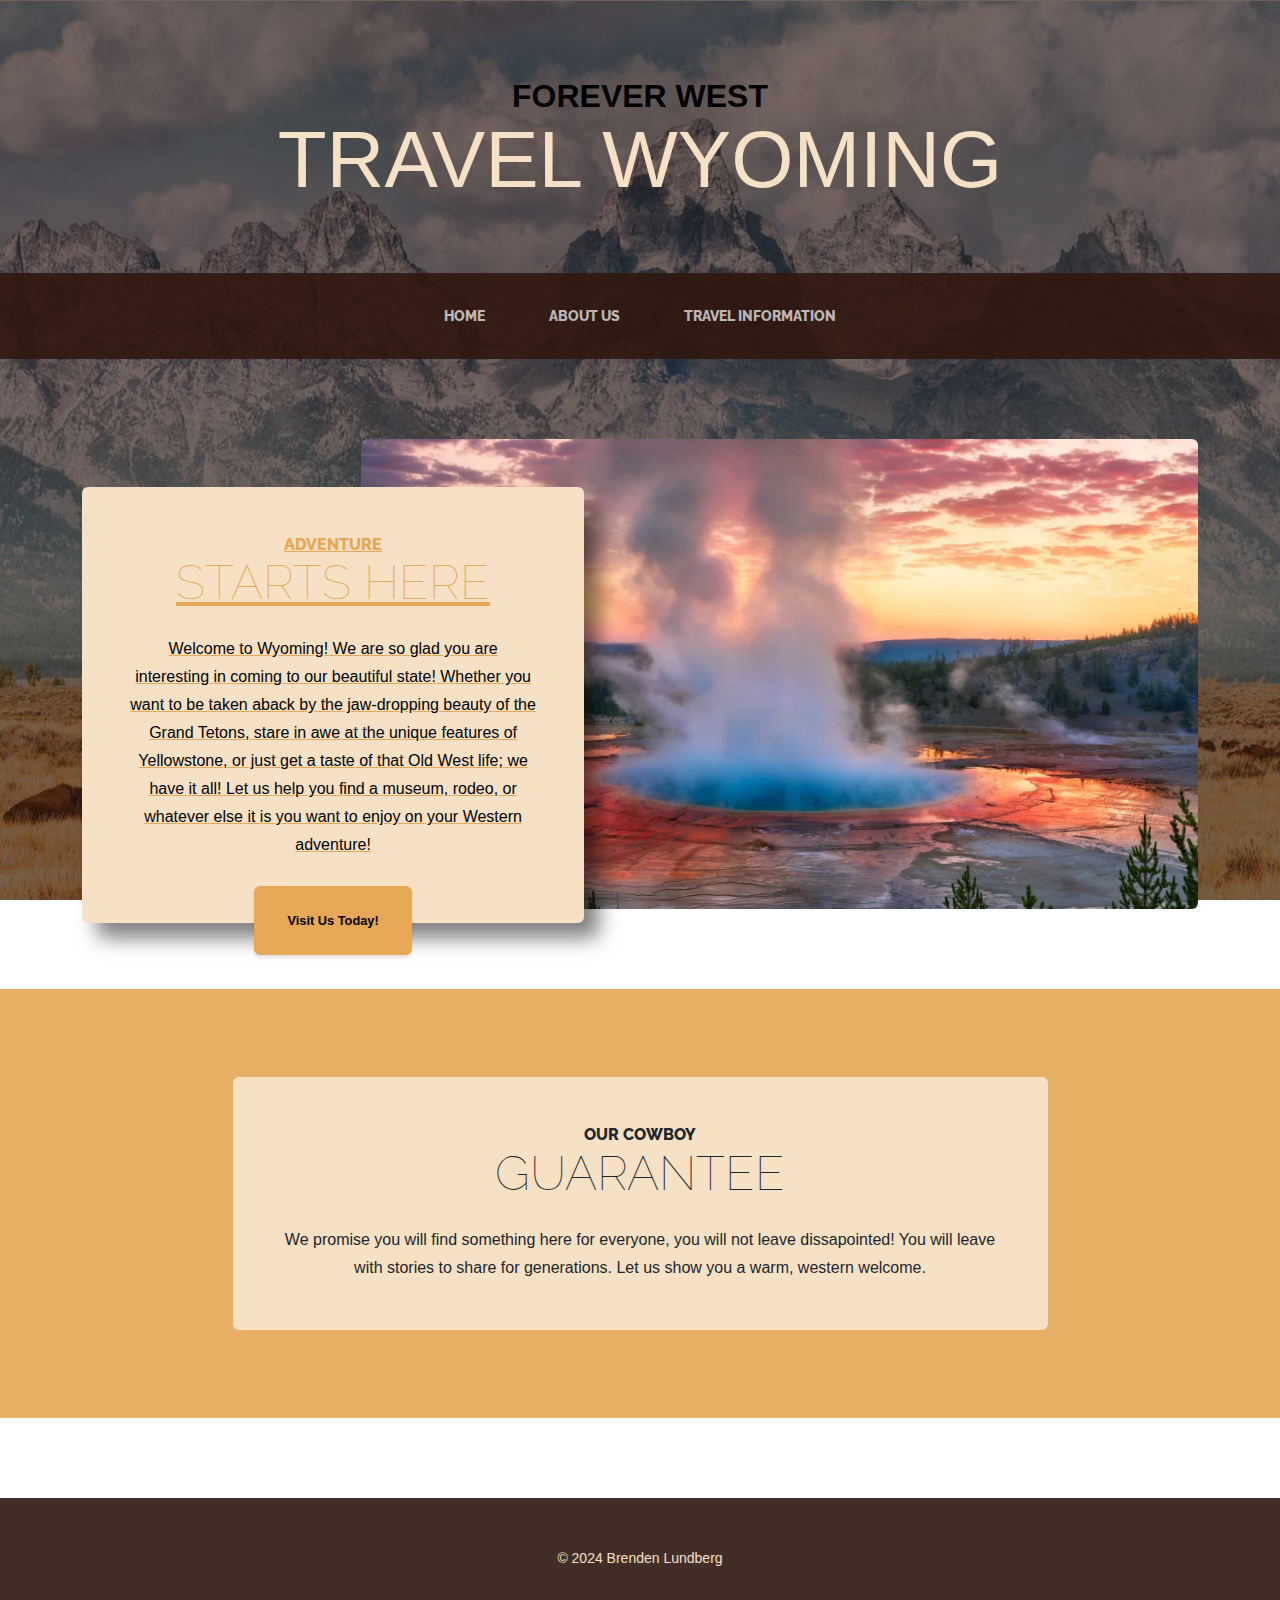
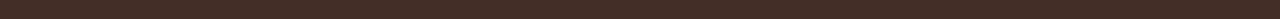
==== index.html @ 7b89c259 "Add files via upload" ====
<!DOCTYPE html>
<html lang="en">
    <head>
        <meta charset="utf-8" />
        <meta name="viewport" content="width=device-width, initial-scale=1, shrink-to-fit=no" />
        <meta name="description" content="" />
        <meta name="author" content="" />
        <title>Travel Wyoming</title>
        <link rel="icon" type="image/x-icon" href="assets/favicon.ico" />
        <!-- Google fonts-->
        <link href="https://fonts.googleapis.com/css?family=Raleway:100,100i,200,200i,300,300i,400,400i,500,500i,600,600i,700,700i,800,800i,900,900i" rel="stylesheet" />
        <link href="https://fonts.googleapis.com/css?family=Lora:400,400i,700,700i" rel="stylesheet" />
        <!-- Core theme CSS (includes Bootstrap)-->
        <link href="css/styles.css" rel="stylesheet" />
        <link rel="stylesheet" href="css/mystyles.css">
    </head>
    <body>
        <header>
            <h1 class="site-heading text-center text-faded d-none d-lg-block">
                <span class="site-heading-upper text-primary mb-3">FOREVER WEST</span>
                <span class="site-heading-lower">TRAVEL WYOMING</span>
            </h1>
        </header>
        <!-- Navigation-->
        <nav class="navbar navbar-expand-lg navbar-dark py-lg-4" id="mainNav">
            <div class="container">
                <a class="navbar-brand text-uppercase fw-bold d-lg-none" href="index.html">TRAVEL WYOMING</a>
                <button class="navbar-toggler" type="button" data-bs-toggle="collapse" data-bs-target="#navbarSupportedContent" aria-controls="navbarSupportedContent" aria-expanded="false" aria-label="Toggle navigation"><span class="navbar-toggler-icon"></span></button>
                <div class="collapse navbar-collapse" id="navbarSupportedContent">
                    <ul class="navbar-nav mx-auto">
                        <li class="nav-item px-lg-4"><a class="nav-link text-uppercase" href="index.html">Home</a></li>
                        <li class="nav-item px-lg-4"><a class="nav-link text-uppercase" href="is 201 folder/html/resume.html">About Us</a></li>
                        <li class="nav-item px-lg-4"><a class="nav-link text-uppercase" href="products.html">Travel Information</a></li>
                        <a href=""    
                    </ul>
                </div>
            </div>
        </nav>
        <section class="page-section clearfix">
            <div class="container">
                <div class="intro">
                    <img class="intro-img img-fluid mb-3 mb-lg-0 rounded" src="assets/img/intro.jpg" alt="..." />
                    <div class="intro-text left-0 text-center bg-faded p-5 rounded">
                        <h2 class="section-heading mb-4">
                            <span class="section-heading-upper">Adventure</span>
                            <span class="section-heading-lower">Starts Here</span>
                        </h2>
                        <p class="mb-3">Welcome to Wyoming! We are so glad you are interesting in coming to our beautiful state! Whether you want to be taken aback by the jaw-dropping beauty of the Grand Tetons, stare in awe at the unique features of Yellowstone, or just get a taste of that Old West life; we have it all! Let us help you find a museum, rodeo, or whatever else it is you want to enjoy on your Western adventure!</p>
                        <div class="intro-button mx-auto"><a class="btn btn-primary btn-xl" href="https://travelwyoming.com">Visit Us Today!</a></div>
                
            </div>
        </section>
        <section class="page-section cta">
            <div class="container">
                <div class="row">
                    <div class="col-xl-9 mx-auto">
                        <div class="cta-inner bg-faded text-center rounded">
                            <h2 class="section-heading mb-4">
                                <span class="section-heading-upper">Our Cowboy</span>
                                <span class="section-heading-lower">Guarantee</span>
                            </h2>
                            <p class="mb-0">We promise you will find something here for everyone, you will not leave dissapointed! You will leave with stories to share for generations. Let us show you a warm, western welcome. </p>
                        </div>
                    </div>
                </div>
            </div>
        </section>
        <footer class="footer text-faded text-center py-5">
            <div class="container"><p class="m-0 small">&copy; 2024 Brenden Lundberg </p></div>
        </footer>
        <!-- Bootstrap core JS-->
        <script src="https://cdn.jsdelivr.net/npm/bootstrap@5.2.3/dist/js/bootstrap.bundle.min.js"></script>
        <!-- Core theme JS-->
        <script src="js/scripts.js"></script>
    </body>
</html>
---- css/mystyles.css ----
body{
    font-family:'Franklin Gothic Medium', 'Arial Narrow', Arial, sans-serif
}
.site-heading-lower{
    font-family: 'Franklin Gothic Medium', 'Arial Narrow', Arial, sans-serif;}
.mb-3{
    font-family: 'Franklin Gothic Medium', 'Arial Narrow', Arial, sans-serif;
    color:black !important;
}
.intro-text{
    box-shadow:15px 15px 20px rgba(0,0,0,0.5)
}
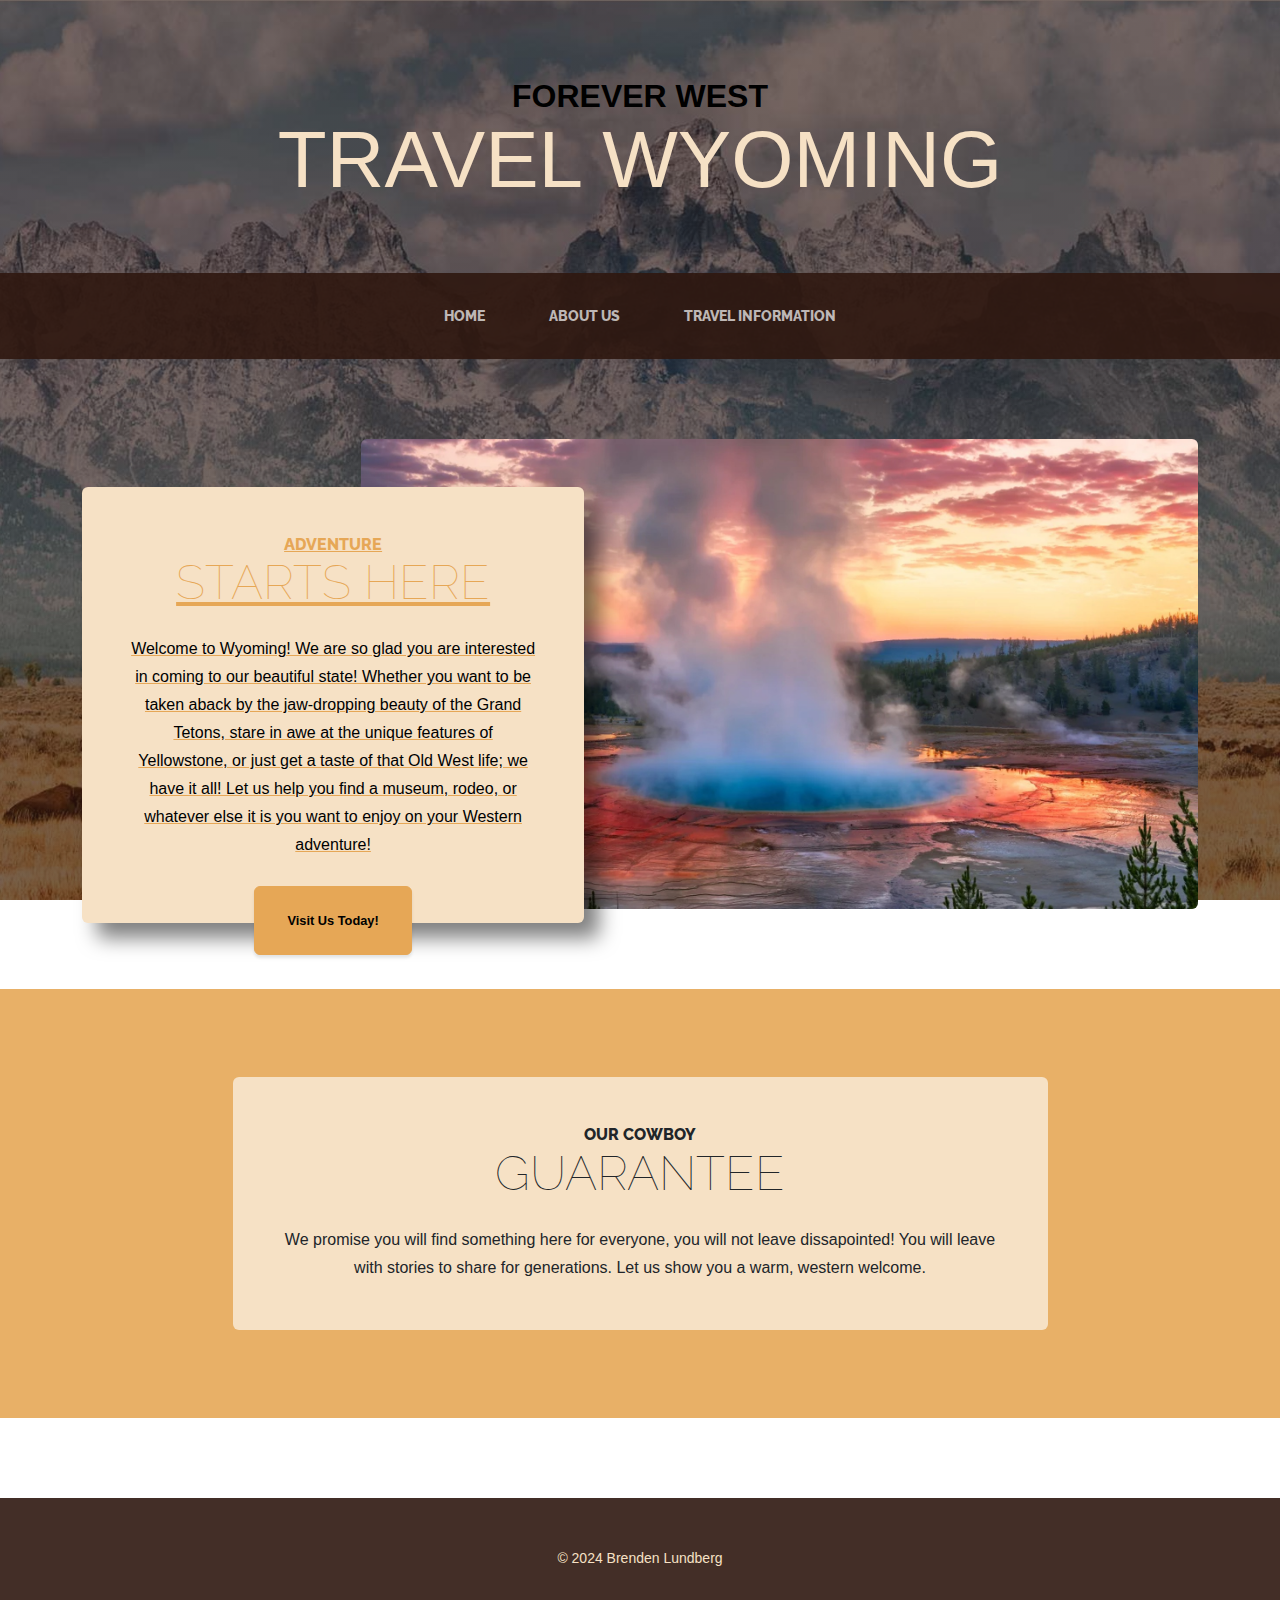
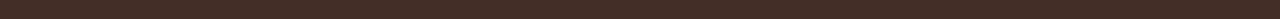
==== commit f893b3f4: "Add files via upload" ====
--- a/index.html
+++ b/index.html
@@ -45,7 +45,7 @@
                             <span class="section-heading-upper">Adventure</span>
                             <span class="section-heading-lower">Starts Here</span>
                         </h2>
-                        <p class="mb-3">Welcome to Wyoming! We are so glad you are interesting in coming to our beautiful state! Whether you want to be taken aback by the jaw-dropping beauty of the Grand Tetons, stare in awe at the unique features of Yellowstone, or just get a taste of that Old West life; we have it all! Let us help you find a museum, rodeo, or whatever else it is you want to enjoy on your Western adventure!</p>
+                        <p class="mb-3">Welcome to Wyoming! We are so glad you are interested in coming to our beautiful state! Whether you want to be taken aback by the jaw-dropping beauty of the Grand Tetons, stare in awe at the unique features of Yellowstone, or just get a taste of that Old West life; we have it all! Let us help you find a museum, rodeo, or whatever else it is you want to enjoy on your Western adventure!</p>
                         <div class="intro-button mx-auto"><a class="btn btn-primary btn-xl" href="https://travelwyoming.com">Visit Us Today!</a></div>
                 
             </div>
